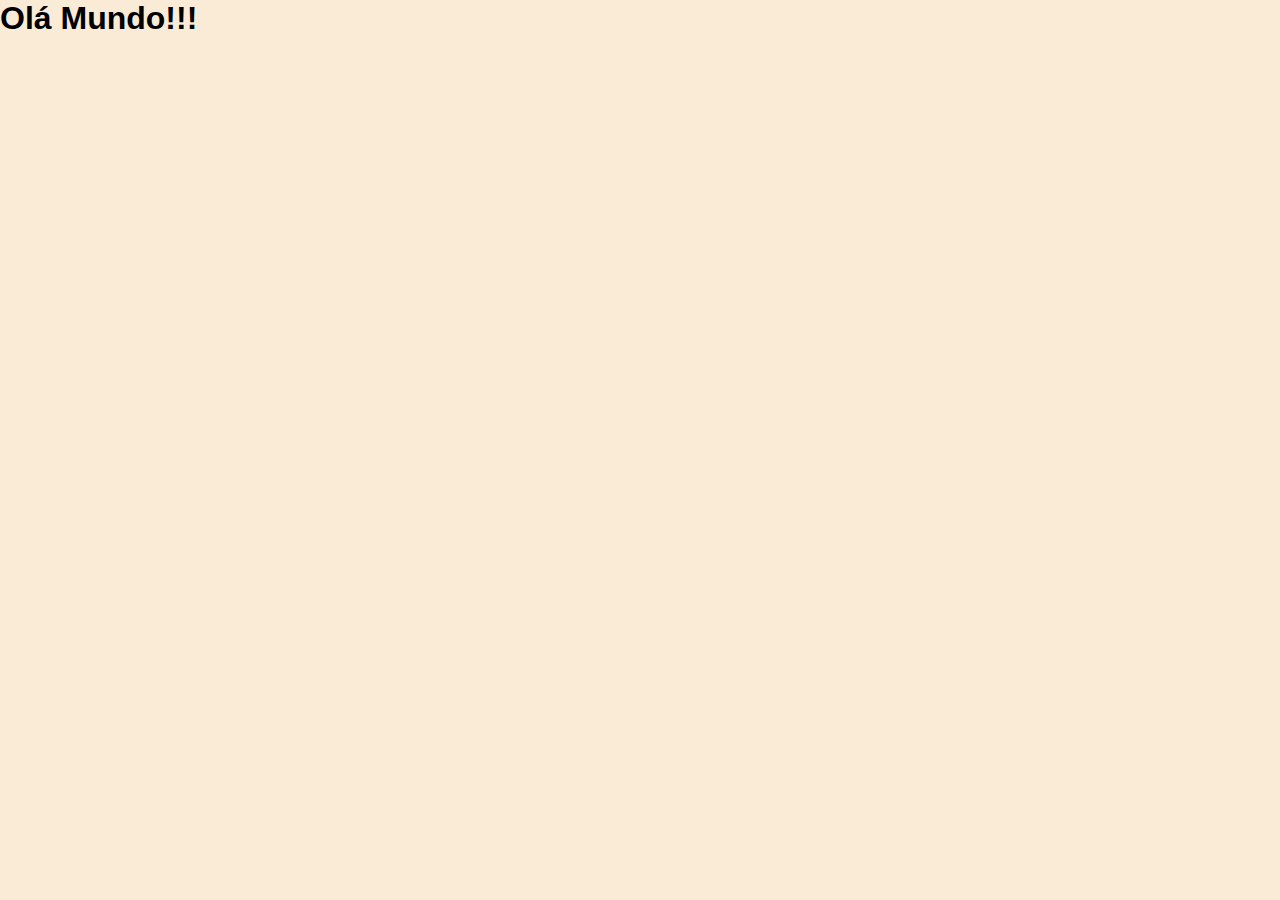
==== index.html @ 21ab594d "Inicio do ProjetoRedesSocias" ====
<!DOCTYPE html>
<html lang="pt-br">
<head>
    <meta charset="UTF-8">
    <meta http-equiv="X-UA-Compatible" content="IE=edge">
    <meta name="viewport" content="width=device-width, initial-scale=1.0">
    <link rel="shortcut icon" href="favicon.ico" type="image/x-icon">
    <link rel="stylesheet" href="css/style.css">
    <title>Projeto de Site com Redes Sociais</title>
</head>
<body>
    <h1>Olá Mundo!!!</h1>
</body>
</html>
---- css/style.css ----
@charset 'UTF-8';

*{
    margin: 0;
    padding: 0
    ;
    background-color: antiquewhite;
    font-family: Arial, Helvetica, sans-serif;
}
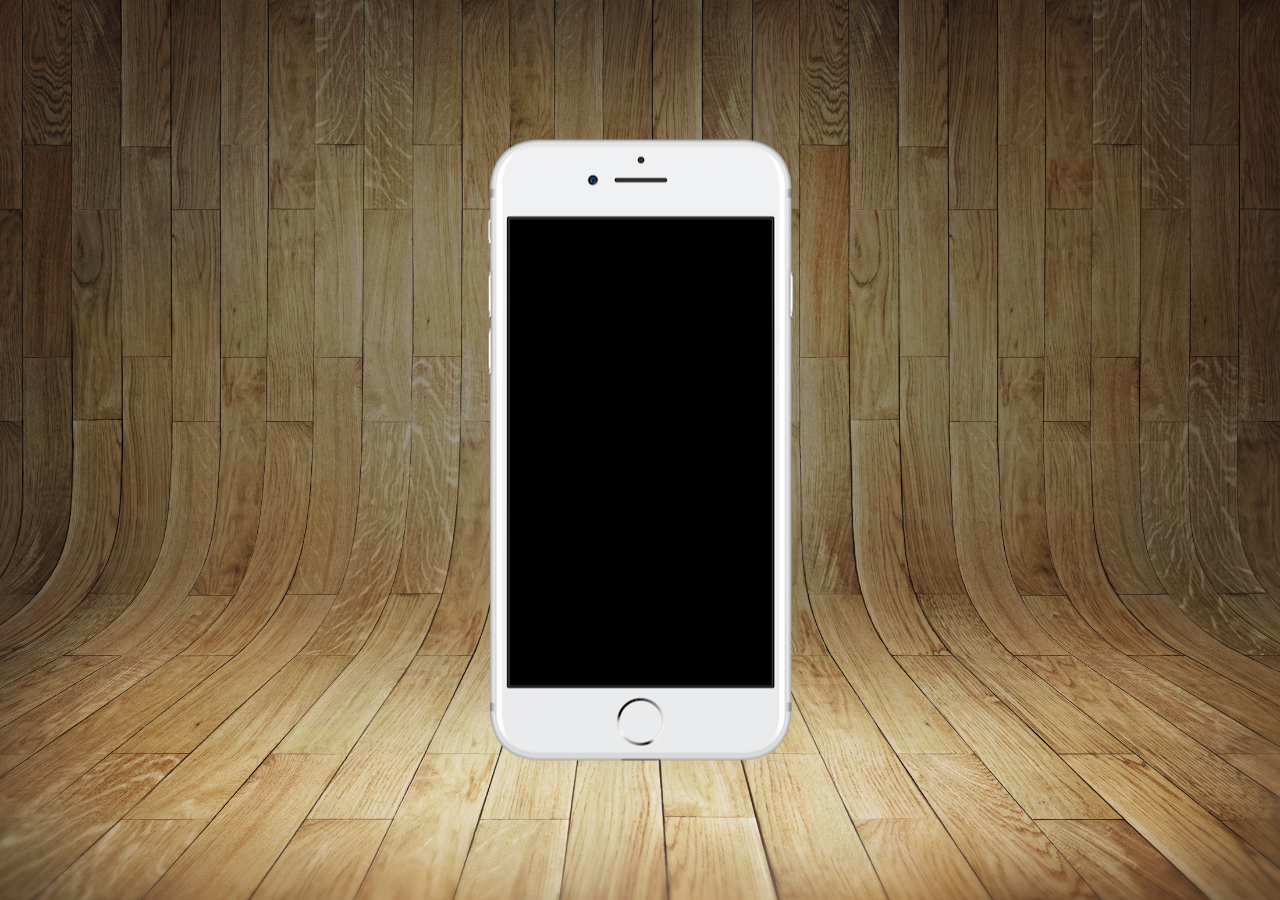
==== commit e0d15cf2: "Update202301011254" ====
--- a/index.html
+++ b/index.html
@@ -9,6 +9,13 @@
     <title>Projeto de Site com Redes Sociais</title>
 </head>
 <body>
-    <h1>Olá Mundo!!!</h1>
+    <main>
+        <section id="telefone">
+
+        </section>
+        <section id="redes-sociais">
+
+        </section>
+    </main>
 </body>
 </html>--- a/css/style.css
+++ b/css/style.css
@@ -1,9 +1,29 @@
-@charset 'UTF-8';
+@charset "UTF-8";
 
 *{
     margin: 0;
-    padding: 0
-    ;
-    background-color: antiquewhite;
+    padding: 0;
     font-family: Arial, Helvetica, sans-serif;
-}+}
+
+html, body{
+    width: 100vw;
+    height: 100vh;
+    background: url('/img/fundo-madeira.jpg') no-repeat top center;
+    background-size: cover;
+    background-attachment: fixed;
+}
+main{
+    height: 100vh;
+    position: relative;
+}
+#telefone{
+    height: 627px;
+    width: 310px;
+    background: url('/img/frame-iphone.png') no-repeat;
+
+    position: absolute;
+    top: 50%;
+    left: 50%;
+    transform: translate(-50%, -50%);
+}
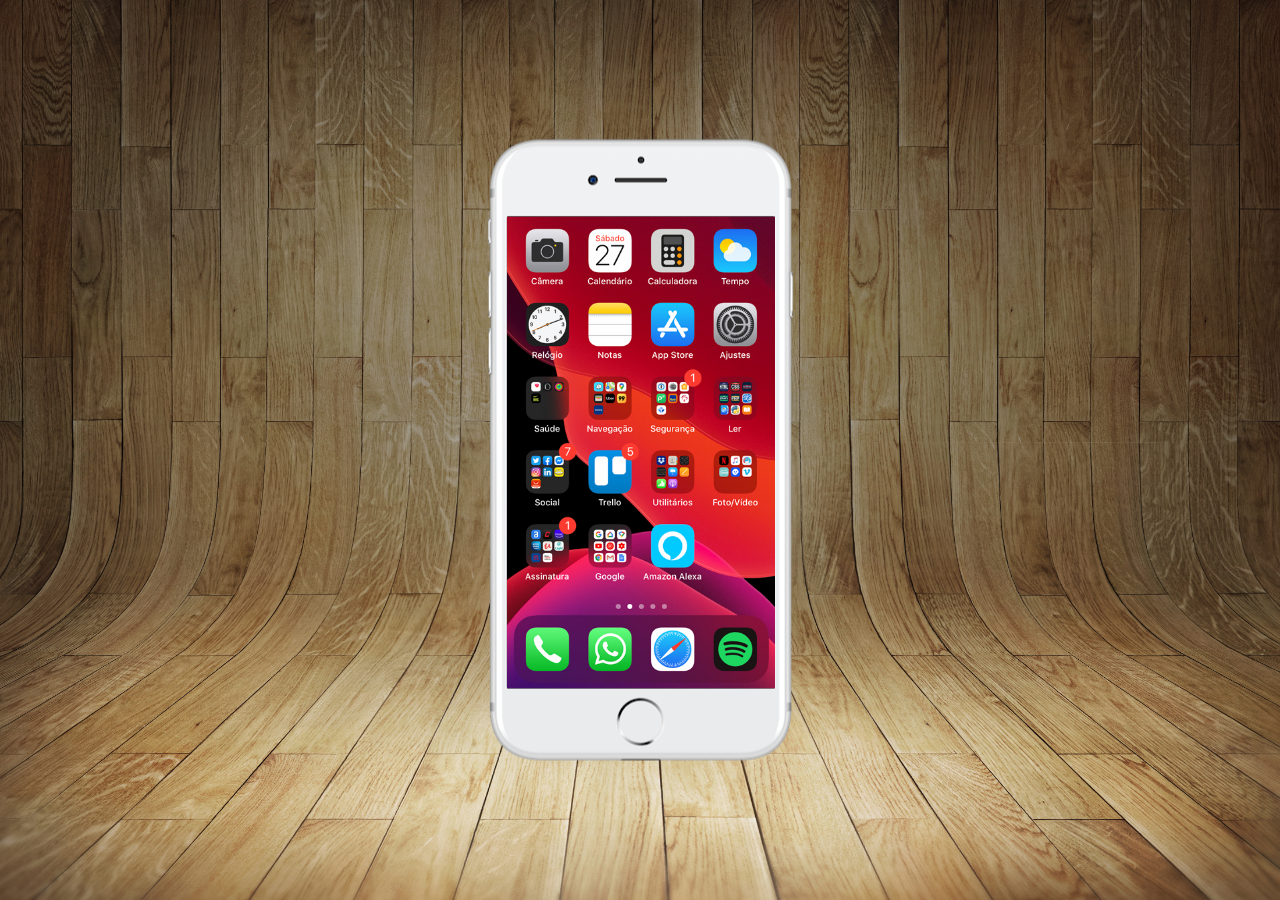
==== commit 58d20e9f: "Criei a tela Home" ====
--- a/index.html
+++ b/index.html
@@ -11,6 +11,7 @@
 <body>
     <main>
         <section id="telefone">
+            <iframe src="home.html" name="tela" id="tela" frameborder="0"></iframe>
 
         </section>
         <section id="redes-sociais">
--- a/css/style.css
+++ b/css/style.css
@@ -27,3 +27,14 @@
     left: 50%;
     transform: translate(-50%, -50%);
 }
+iframe#tela{
+    width: 268px;
+    height: 472px;
+
+    
+    
+    position: relative;
+    top: 80px;
+    left: 22px;
+
+}
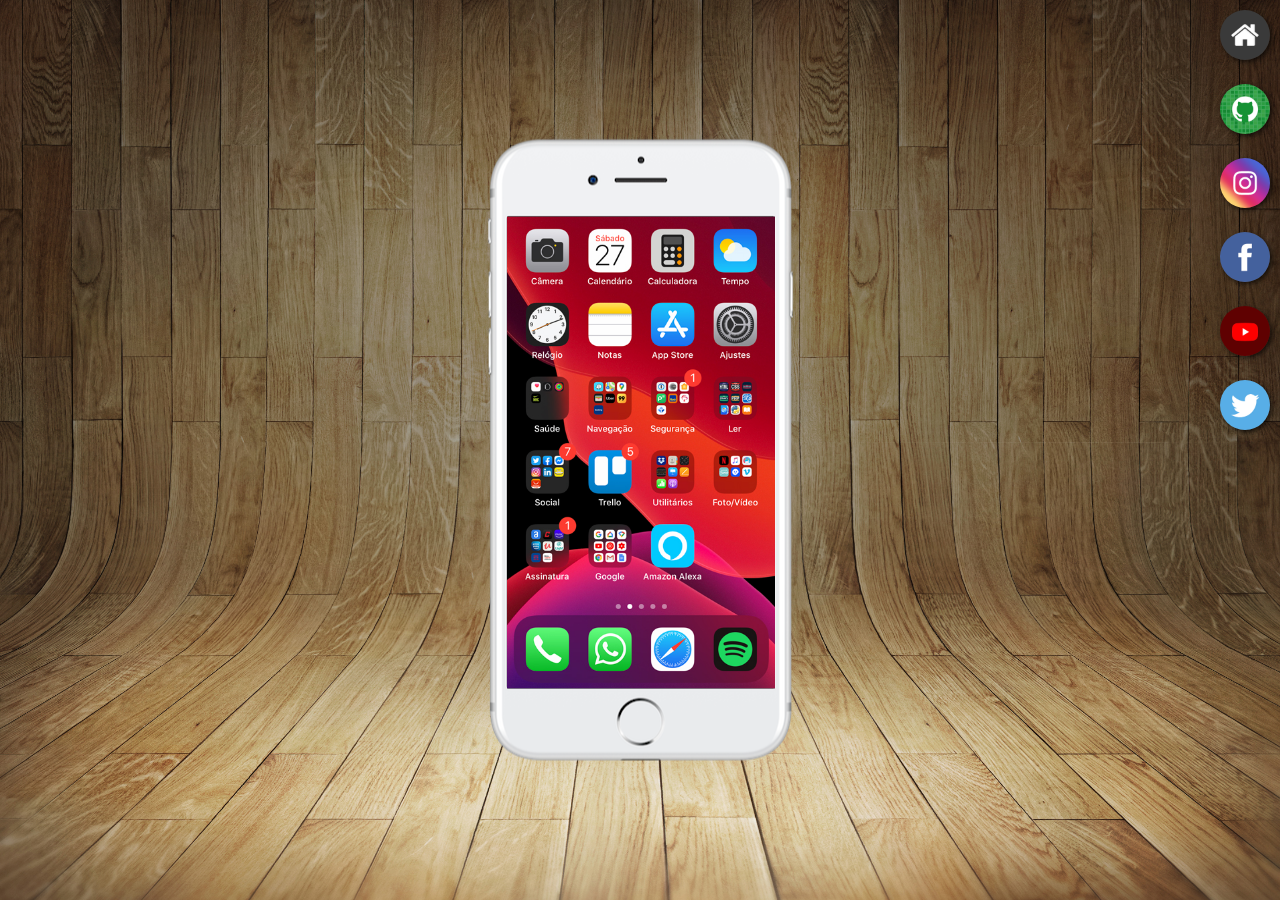
==== commit 91841741: "Update202301101426" ====
--- a/index.html
+++ b/index.html
@@ -11,10 +11,18 @@
 <body>
     <main>
         <section id="telefone">
-            <iframe src="home.html" name="tela" id="tela" frameborder="0"></iframe>
+            <iframe src="home.html" name="tela" id="tela" frameborder="0">
+                O seu navegador não é compatível com isso!
+            </iframe>
 
         </section>
         <section id="redes-sociais">
+            <a href="#" target="tela"><img src="img/logo-home.jpg" alt="Home"></a><br>
+            <a href="#" target="tela"><img src="img/logo-github.jpg" alt="GitHub"></a><br>
+            <a href="#" target="tela"><img src="img/logo-instagram.jpg" alt="Instagram"></a><br>
+            <a href="#" target="tela"><img src="img/logo-facebook.jpg" alt="Facebook"></a><br>
+            <a href="#" target="tela"><img src="img/logo-youtube.jpg" alt="YouTube"></a><br>
+            <a href="#" target="tela"><img src="img/logo-twitter.jpg" alt="twitter"></a>
 
         </section>
     </main>
--- a/css/style.css
+++ b/css/style.css
@@ -21,7 +21,6 @@
     height: 627px;
     width: 310px;
     background: url('/img/frame-iphone.png') no-repeat;
-
     position: absolute;
     top: 50%;
     left: 50%;
@@ -29,12 +28,25 @@
 }
 iframe#tela{
     width: 268px;
-    height: 472px;
-
-    
-    
+    height: 472px;    
     position: relative;
     top: 80px;
     left: 22px;
+}
 
+#redes-sociais{
+    text-align: right;
 }
+#redes-sociais img{
+    width: 50px;
+    margin: 10px;
+    border-radius: 50%;
+    box-shadow: 2px 2px 5px rgba(0, 0, 0, 0.671);
+    box-sizing: border-box;
+}
+#redes-sociais img:hover{
+    border: 2px solid rgba(255, 255, 255, 0.634);
+    transform: translate(-3px, -3px);
+    box-shadow: 5px 5px 5px black ;
+    transition: transform .3s, border .1s;
+}
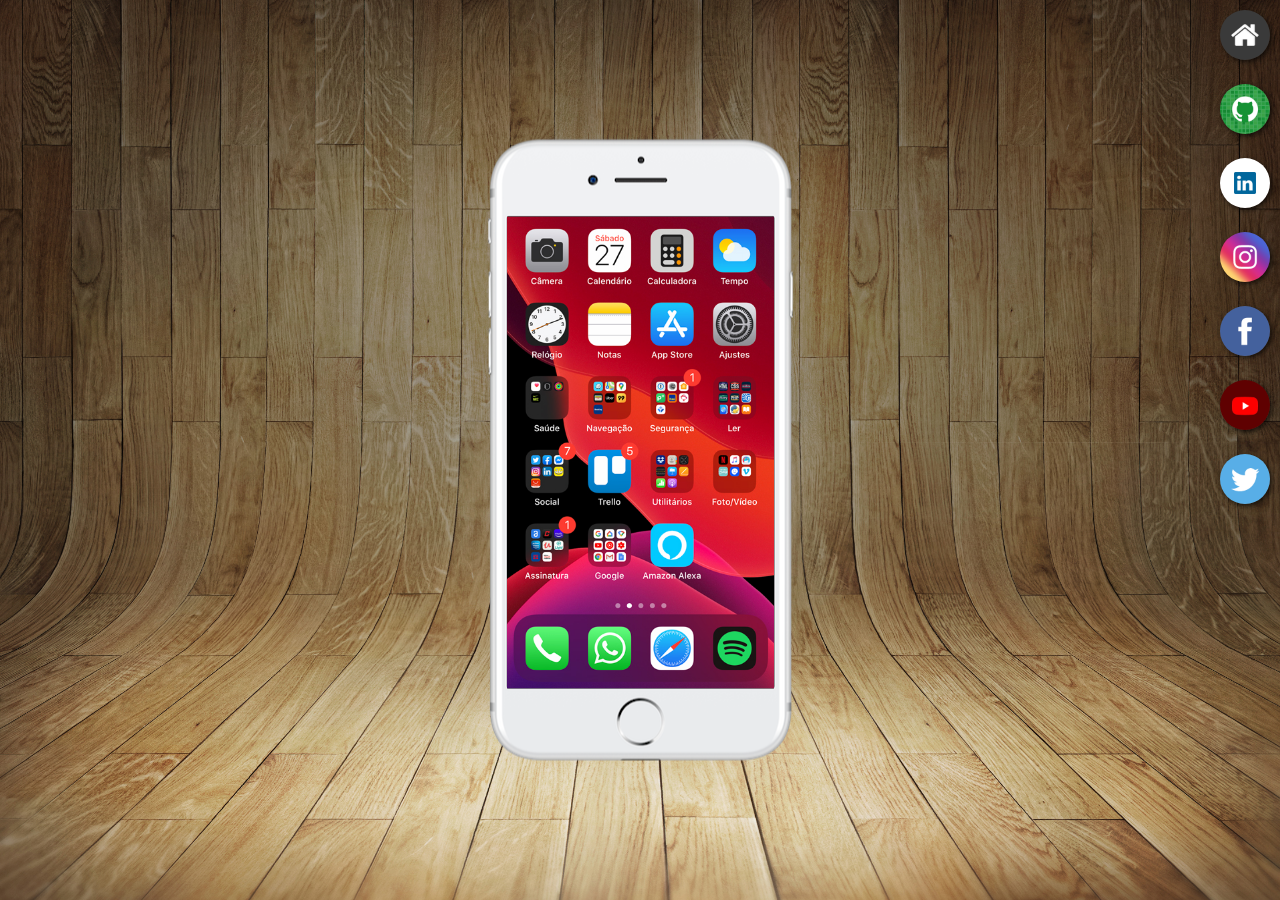
==== commit 12daf9bf: "Update202301101616" ====
--- a/index.html
+++ b/index.html
@@ -17,8 +17,10 @@
 
         </section>
         <section id="redes-sociais">
-            <a href="#" target="tela"><img src="img/logo-home.jpg" alt="Home"></a><br>
-            <a href="#" target="tela"><img src="img/logo-github.jpg" alt="GitHub"></a><br>
+            <a href="home.html" target="tela"><img src="img/logo-home.jpg" alt="Home"></a><br>
+            <a href="github.html" target="tela"><img src="img/logo-github.jpg" alt="GitHub"></a><br>
+            <a href="linkedin.html" target="tela"><img src="img/logolinkedin.png" alt="GitHub"></a><br>
+            
             <a href="#" target="tela"><img src="img/logo-instagram.jpg" alt="Instagram"></a><br>
             <a href="#" target="tela"><img src="img/logo-facebook.jpg" alt="Facebook"></a><br>
             <a href="#" target="tela"><img src="img/logo-youtube.jpg" alt="YouTube"></a><br>
--- a/css/style.css
+++ b/css/style.css
@@ -27,7 +27,7 @@
     transform: translate(-50%, -50%);
 }
 iframe#tela{
-    width: 268px;
+    width: 267px;
     height: 472px;    
     position: relative;
     top: 80px;
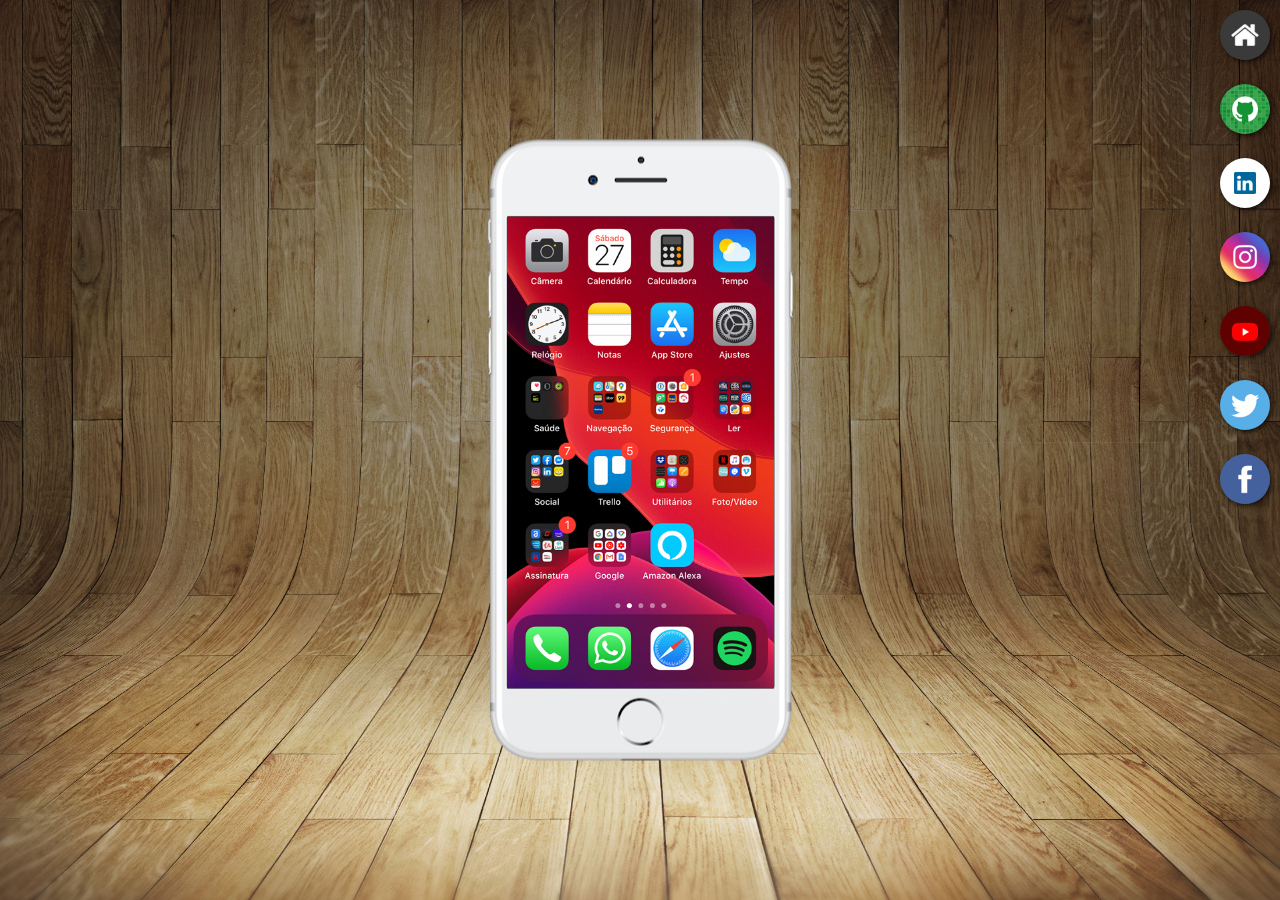
==== commit be28d631: "Update202301101736" ====
--- a/index.html
+++ b/index.html
@@ -20,11 +20,10 @@
             <a href="home.html" target="tela"><img src="img/logo-home.jpg" alt="Home"></a><br>
             <a href="github.html" target="tela"><img src="img/logo-github.jpg" alt="GitHub"></a><br>
             <a href="linkedin.html" target="tela"><img src="img/logolinkedin.png" alt="GitHub"></a><br>
-            
-            <a href="#" target="tela"><img src="img/logo-instagram.jpg" alt="Instagram"></a><br>
-            <a href="#" target="tela"><img src="img/logo-facebook.jpg" alt="Facebook"></a><br>
-            <a href="#" target="tela"><img src="img/logo-youtube.jpg" alt="YouTube"></a><br>
-            <a href="#" target="tela"><img src="img/logo-twitter.jpg" alt="twitter"></a>
+            <a href="instagram.html" target="tela"><img src="img/logo-instagram.jpg" alt="Instagram"></a><br>
+            <a href="youtube.html" target="tela"><img src="img/logo-youtube.jpg" alt="YouTube"></a><br>            
+            <a href="twitter.html" target="tela"><img src="img/logo-twitter.jpg" alt="twitter"></a><br>
+            <a href="facebook.html" target="tela"><img src="img/logo-facebook.jpg" alt="Facebook"></a><br>
 
         </section>
     </main>
